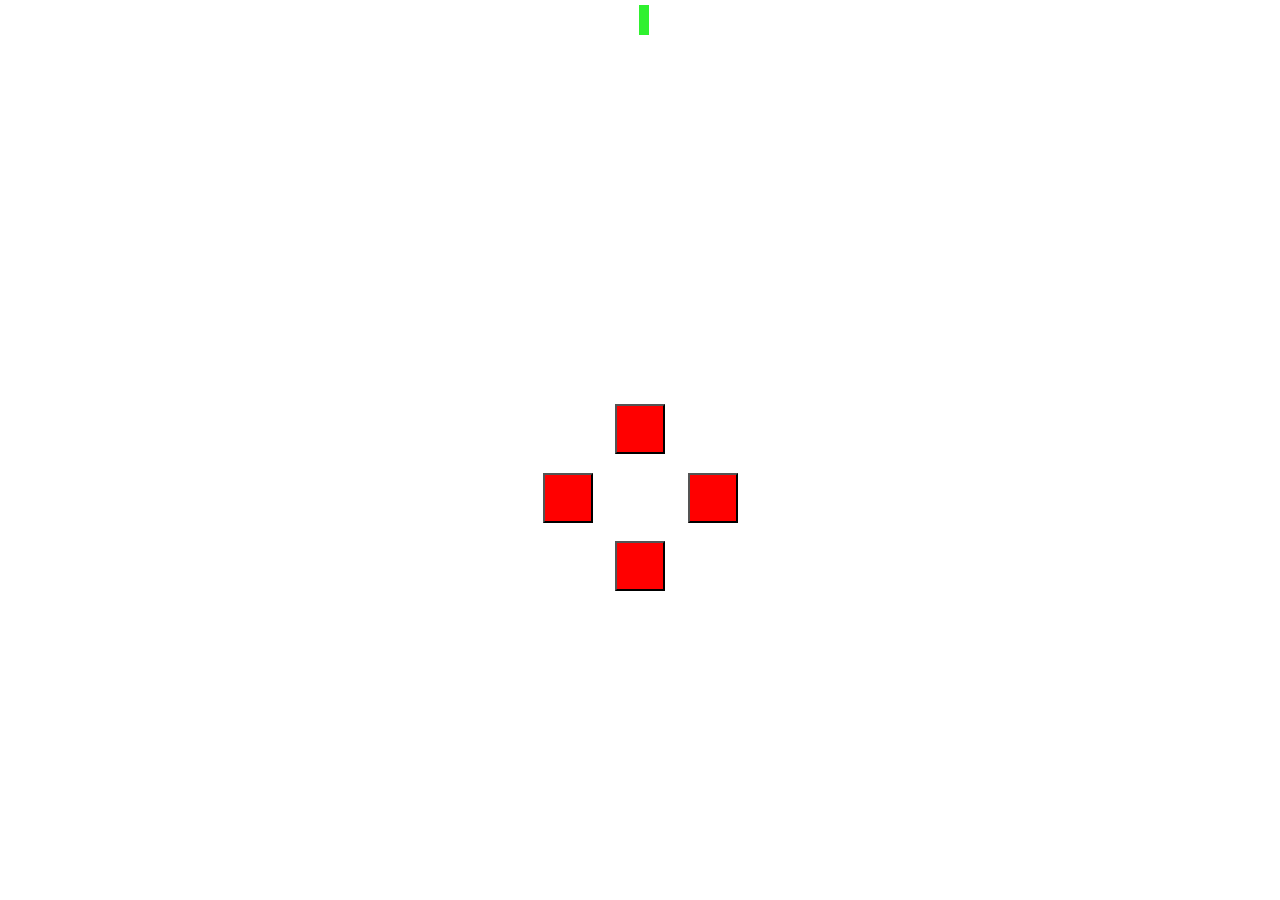
==== index.html @ 6e8c5d1a "Update index.html" ====
<!DOCTYPE html>
<html>
  <head>
    <title>
      game_art
    </title>
  <link rel="stylesheet" href="lv1.css">
  </head>
  <body>
  <center>
  <div id="con1">
    <div id="con2">
      <div id="wall1"></div>
      <div id="wall2"></div>
      <div id="wall3"></div>
      <div id="wall4"></div>

      <div id="player"></div>
    </div>
  </div>
  <br>
  <br>
  <br>
  <div id="ctrl">
    <button id="t" onclick="t()"></button>
    <br>
    <br>
    <div id="nn">
    <button id="l" onclick="l()"></button>
    <div id="nnn"></div>
    <button id="r" onclick="r()"></button>
    </div>
    <br>
    <button id="d" onclick="d()"></button>
  </div>
  </center>
  
<script src="function.js"></script>
<script src="lv1.js"></script>
  </body>
</html>
---- lv1.css ----
body{
  margin: 0;
  padding: 0;
}
#nano{
  position: absolute;
  left: 60px;
  width: 20px;
  height: 20px;
  background: red;
}#con1{
  top: 5px;
  background-image: url('https://i.ibb.co/TtvTZDP/p1.jpg');
  background-size: 350px 350px;
  width: 350px;
  height: 350px;
  position: relative;
}#con2{
  width: 2px;
  height: 350px;
  position: relative;
}
#wall1{
  position: absolute;
  background: #e7414161;
  width: 95px;
  height: 145px;
  left: 80px;
}#t,#l,#r,#d,#nnn{
  width: 50px;
  height: 50px;
  background: red;
}#nnn{
  background: #00000000;
}#nn{
  display: flex;
  width: 195px;
  justify-content: space-between;
}


#player{
  width: 10px;
  height: 30px;
  background: #2ff12f;
  position: absolute;
}
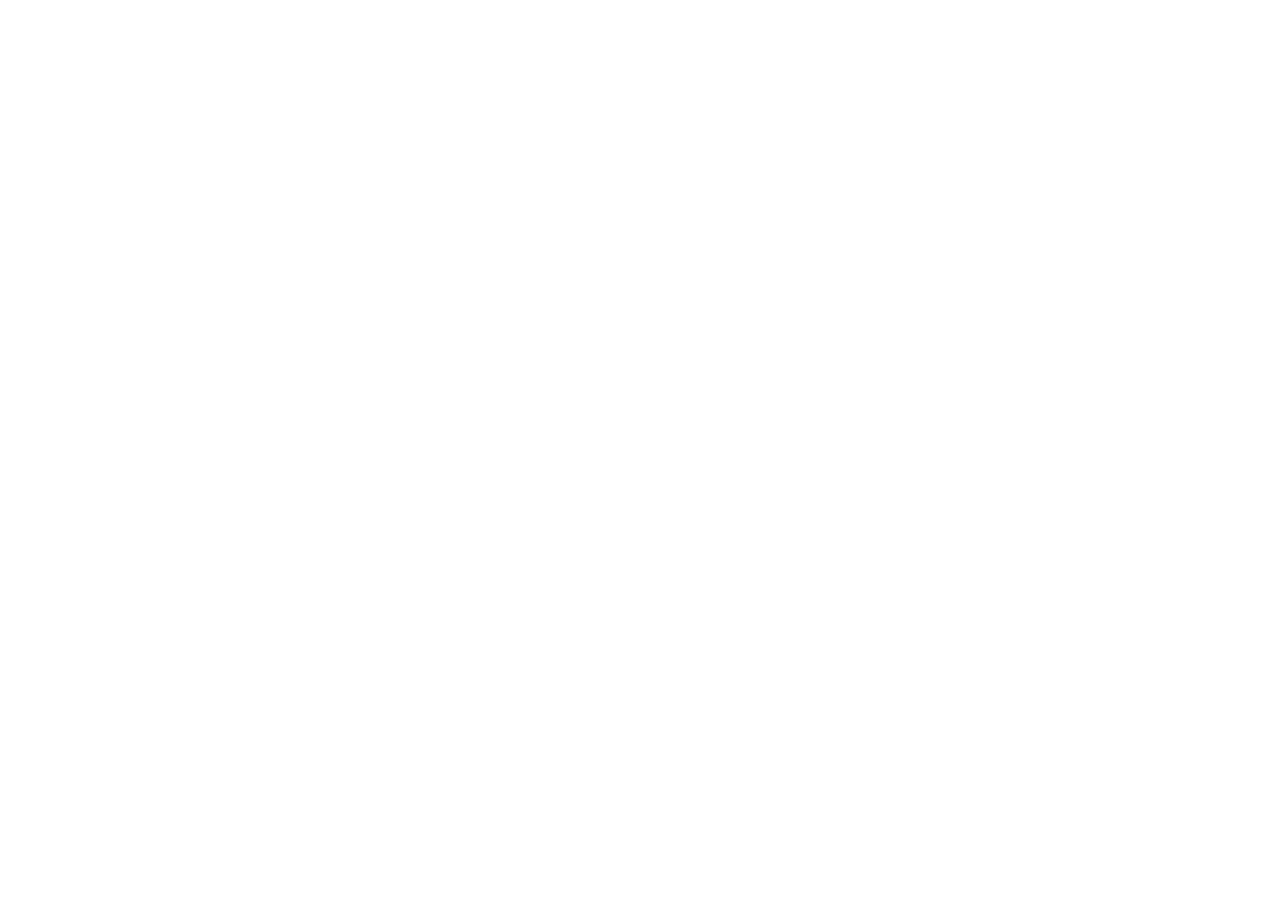
==== commit ca863d30: "Add files via upload" ====
--- a/index.html
+++ b/index.html
@@ -4,7 +4,7 @@
     <title>
       game_art
     </title>
-  <link rel="stylesheet" href="lv1.css">
+  <link rel="stylesheet" href="css/lv1.css">
   </head>
   <body>
   <center>
@@ -14,7 +14,10 @@
       <div id="wall2"></div>
       <div id="wall3"></div>
       <div id="wall4"></div>
-
+      <div id="wall"></div>
+      <div id="wall"></div>
+      <div id="wall"></div>
+      <div id="wall"></div>
       <div id="player"></div>
     </div>
   </div>
@@ -22,20 +25,19 @@
   <br>
   <br>
   <div id="ctrl">
-    <button id="t" onclick="t()"></button>
-    <br>
+    <div id="t" ontouchstart="niii(1)" ontouchend="chan()"></div>
     <br>
     <div id="nn">
-    <button id="l" onclick="l()"></button>
+    <div id="l" ontouchstart="niii(3)" ontouchend="chan()"></div>
     <div id="nnn"></div>
-    <button id="r" onclick="r()"></button>
+    <div id="r" ontouchstart="niii(4)" ontouchend="chan()"></div>
     </div>
     <br>
-    <button id="d" onclick="d()"></button>
+    <div id="d" ontouchstart="niii(2)" ontouchend="chan()"></div>
   </div>
   </center>
   
-<script src="function.js"></script>
-<script src="lv1.js"></script>
+<script src="js/function.js"></script>
+<script src="js/lv1.js"></script>
   </body>
-</html>
+</html>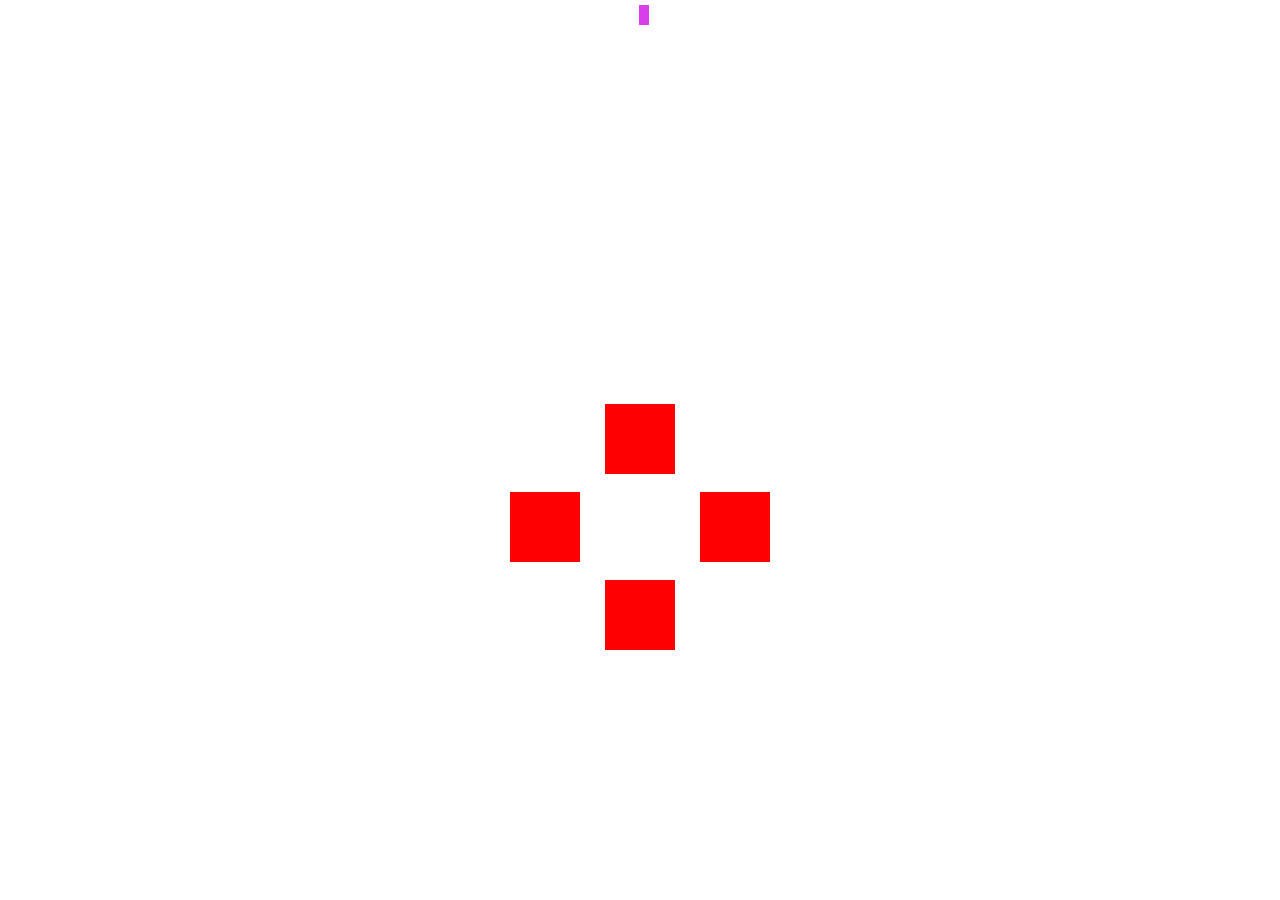
==== commit cc9a510f: "Update index.html" ====
--- a/index.html
+++ b/index.html
@@ -4,7 +4,7 @@
     <title>
       game_art
     </title>
-  <link rel="stylesheet" href="css/lv1.css">
+  <link rel="stylesheet" href="lv1.css">
   </head>
   <body>
   <center>
@@ -37,7 +37,7 @@
   </div>
   </center>
   
-<script src="js/function.js"></script>
-<script src="js/lv1.js"></script>
+<script src="function.js"></script>
+<script src="lv1.js"></script>
   </body>
-</html>+</html>
--- a/lv1.css
+++ b/lv1.css
@@ -0,0 +1,46 @@
+body{
+  margin: 0;
+  padding: 0;
+}
+#nano{
+  position: absolute;
+  left: 60px;
+  width: 20px;
+  height: 20px;
+  background: red;
+}#con1{
+  top: 5px;
+  background-image: url('https://i.ibb.co/brZpth5/bakaa.jpg');
+  background-size: 350px 350px;
+  width: 350px;
+  height: 350px;
+  position: relative;
+}#con2{
+  width: 2px;
+  height: 350px;
+  position: relative;
+}
+#wall1{
+  position: absolute;
+  background: #e7414161;
+  width: 95px;
+  height: 145px;
+  left: 80px;
+}#t,#l,#r,#d,#nnn{
+  width: 70px;
+  height: 70px;
+  background: red;
+}#nnn{
+  background: white;
+}#nn{
+  display: flex;
+  width: 260px;
+  justify-content: space-between;
+}
+#player{
+  width: 10px;
+  height: 20px;
+  position: absolute;
+  z-index: 3;
+  background: #da3eea;
+}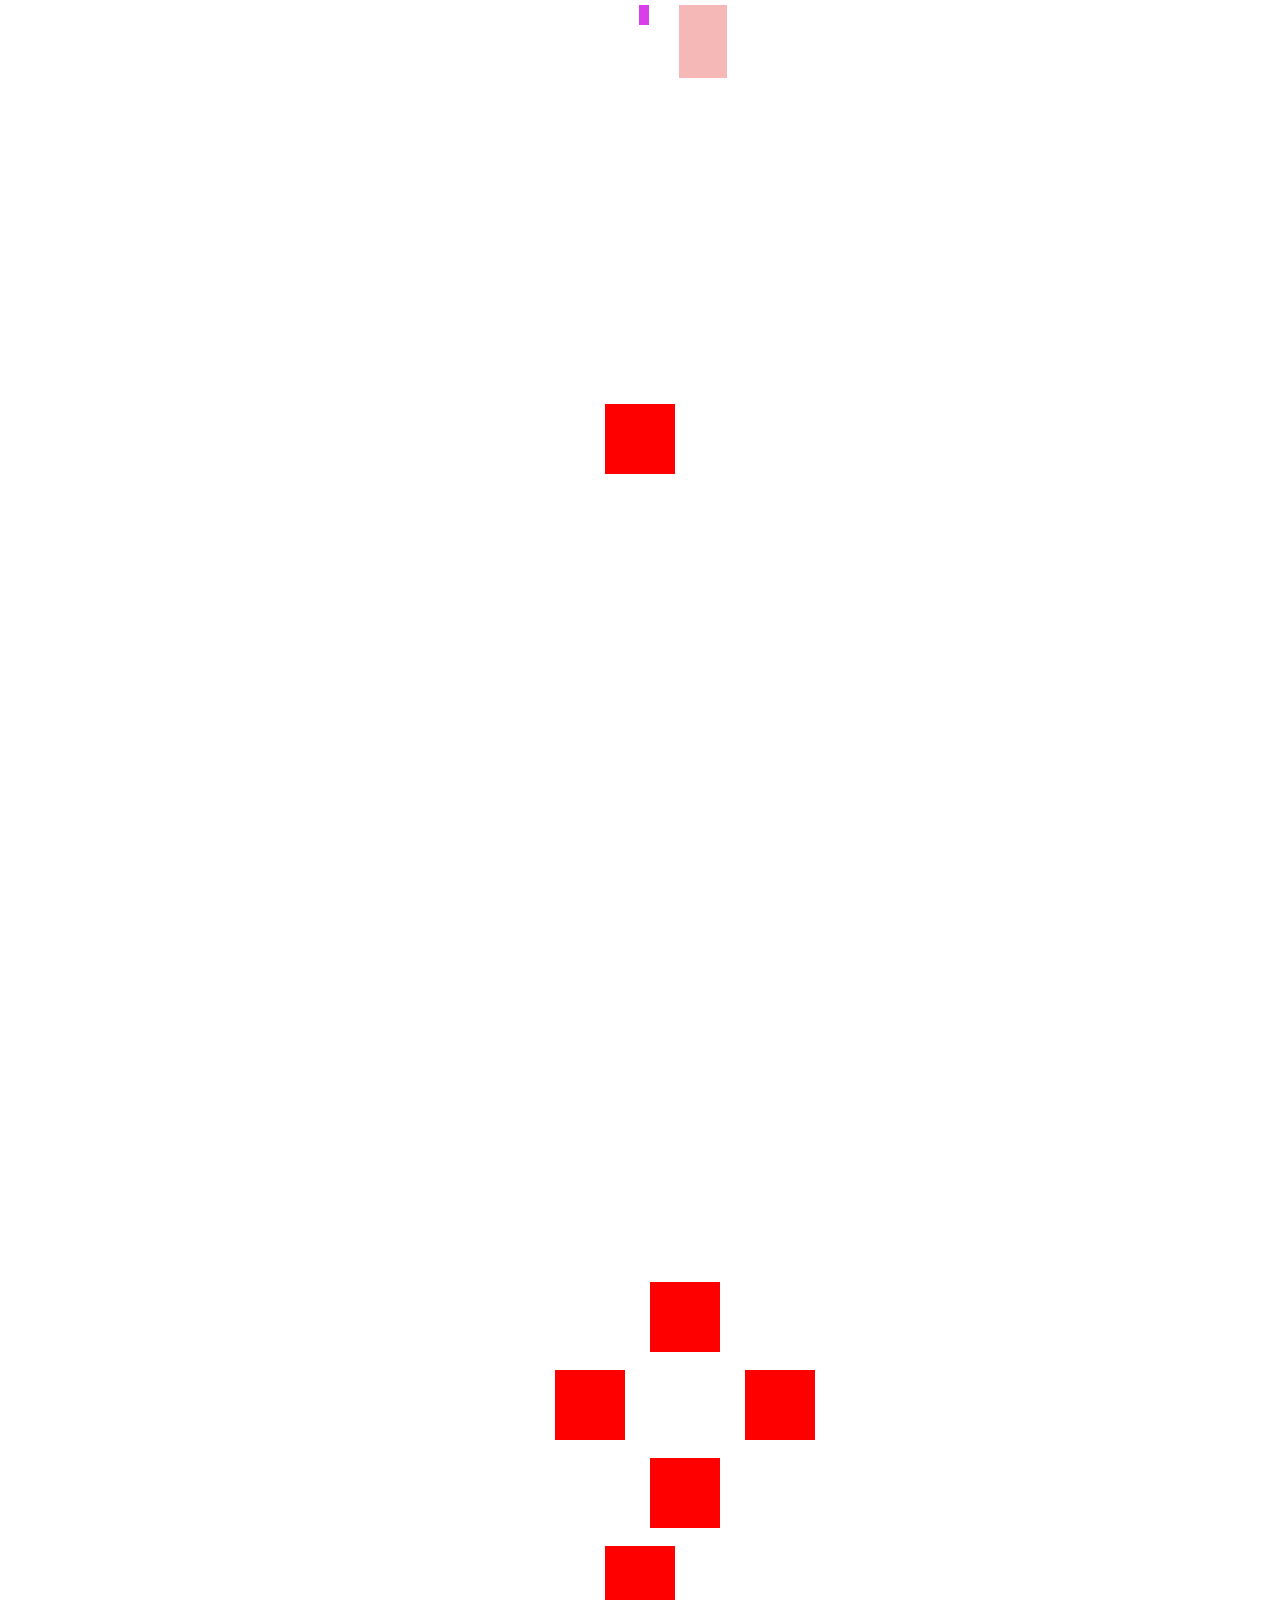
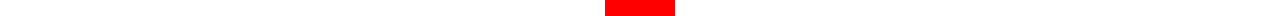
==== commit 02622d77: "Hhh" ====
--- a/index.html
+++ b/index.html
@@ -27,7 +27,98 @@
   <div id="ctrl">
     <div id="t" ontouchstart="niii(1)" ontouchend="chan()"></div>
     <br>
-    <div id="nn">
+    <div id="nn"><!DOCTYPE html>
+<html>
+  <head>
+    <title>
+      game_art
+    </title>
+  <link rel="stylesheet" href="css/lv1.css">
+  </head>
+  <body>
+  <center>
+  
+  <nav id="con">
+    <nav id="con1">
+      <div id="w1"></div>
+      <div id="w2"></div>
+      <div id="w3"></div>
+      <div id="w4"></div>
+      <div id="w5"></div>
+      <div id="w6"></div>
+      <div id="w7"></div>
+      <div id="w8"></div>
+      <div id="w9"></div>
+      <div id="w10"></div>
+      <div id="w11"></div>
+      <div id="w12"></div>
+      <div id="w13"></div>
+      <div id="w14"></div>
+      <div id="w15"></div>
+      <div id="w16"></div>
+      <div id="w17"></div>
+      <div id="w18"></div>
+      <div id="w19"></div>
+      <div id="w20"></div>
+      <div id="w21"></div>
+      <div id="w22"></div>
+      <div id="w23"></div>
+      <div id="w24"></div>
+      <div id="w25"></div>
+      <div id="w26"></div>
+      <div id="w27"></div>
+      <div id="w28"></div>
+      <div id="w29"></div>
+      <div id="w30"></div>
+      <div id="w31"></div>
+      <div id="w32"></div>
+      
+      
+      <div id="w33"></div>
+      <div id="w34"></div>
+      <div id="w35"></div>
+      <div id="w36"></div>
+      <div id="w37"></div>
+      <div id="w38"></div>
+      <div id="w39"></div>
+      <div id="w40"></div>
+      <div id="w41"></div>
+      <div id="w42"></div>
+      <div id="w43"></div>
+      <div id="w44"></div>
+      <div id="w45"></div>
+      <div id="win"></div>
+
+      <nav id="p"></nav>
+     
+    </nav>
+    <nav id="con2">
+      
+    </nav>
+  </nav>
+  <br>
+  <br>
+  <br>
+  <br>
+  <br>
+  <nav id="ctrl">
+    <nav id="t" ontouchstart="niii(1)" ontouchend="chan()"></nav>
+    <br>
+    <nav id="nn">
+    <nav id="l" ontouchstart="niii(4)" ontouchend="chan()"></nav>
+    <nav id="nnn"></nav>
+    <div id="r" ontouchstart="niii(3)" ontouchend="chan()"></div>
+    </nav>
+    <br>
+    <nav id="d" ontouchstart="niii(2)" ontouchend="chan()"></nav>
+  </nav>
+  </center>
+  
+<meta name="viewport" content="width=1024">
+<script src="function.js"></script>
+<script src="lv2.js"></script>
+  </body>
+</html>
     <div id="l" ontouchstart="niii(3)" ontouchend="chan()"></div>
     <div id="nnn"></div>
     <div id="r" ontouchstart="niii(4)" ontouchend="chan()"></div>
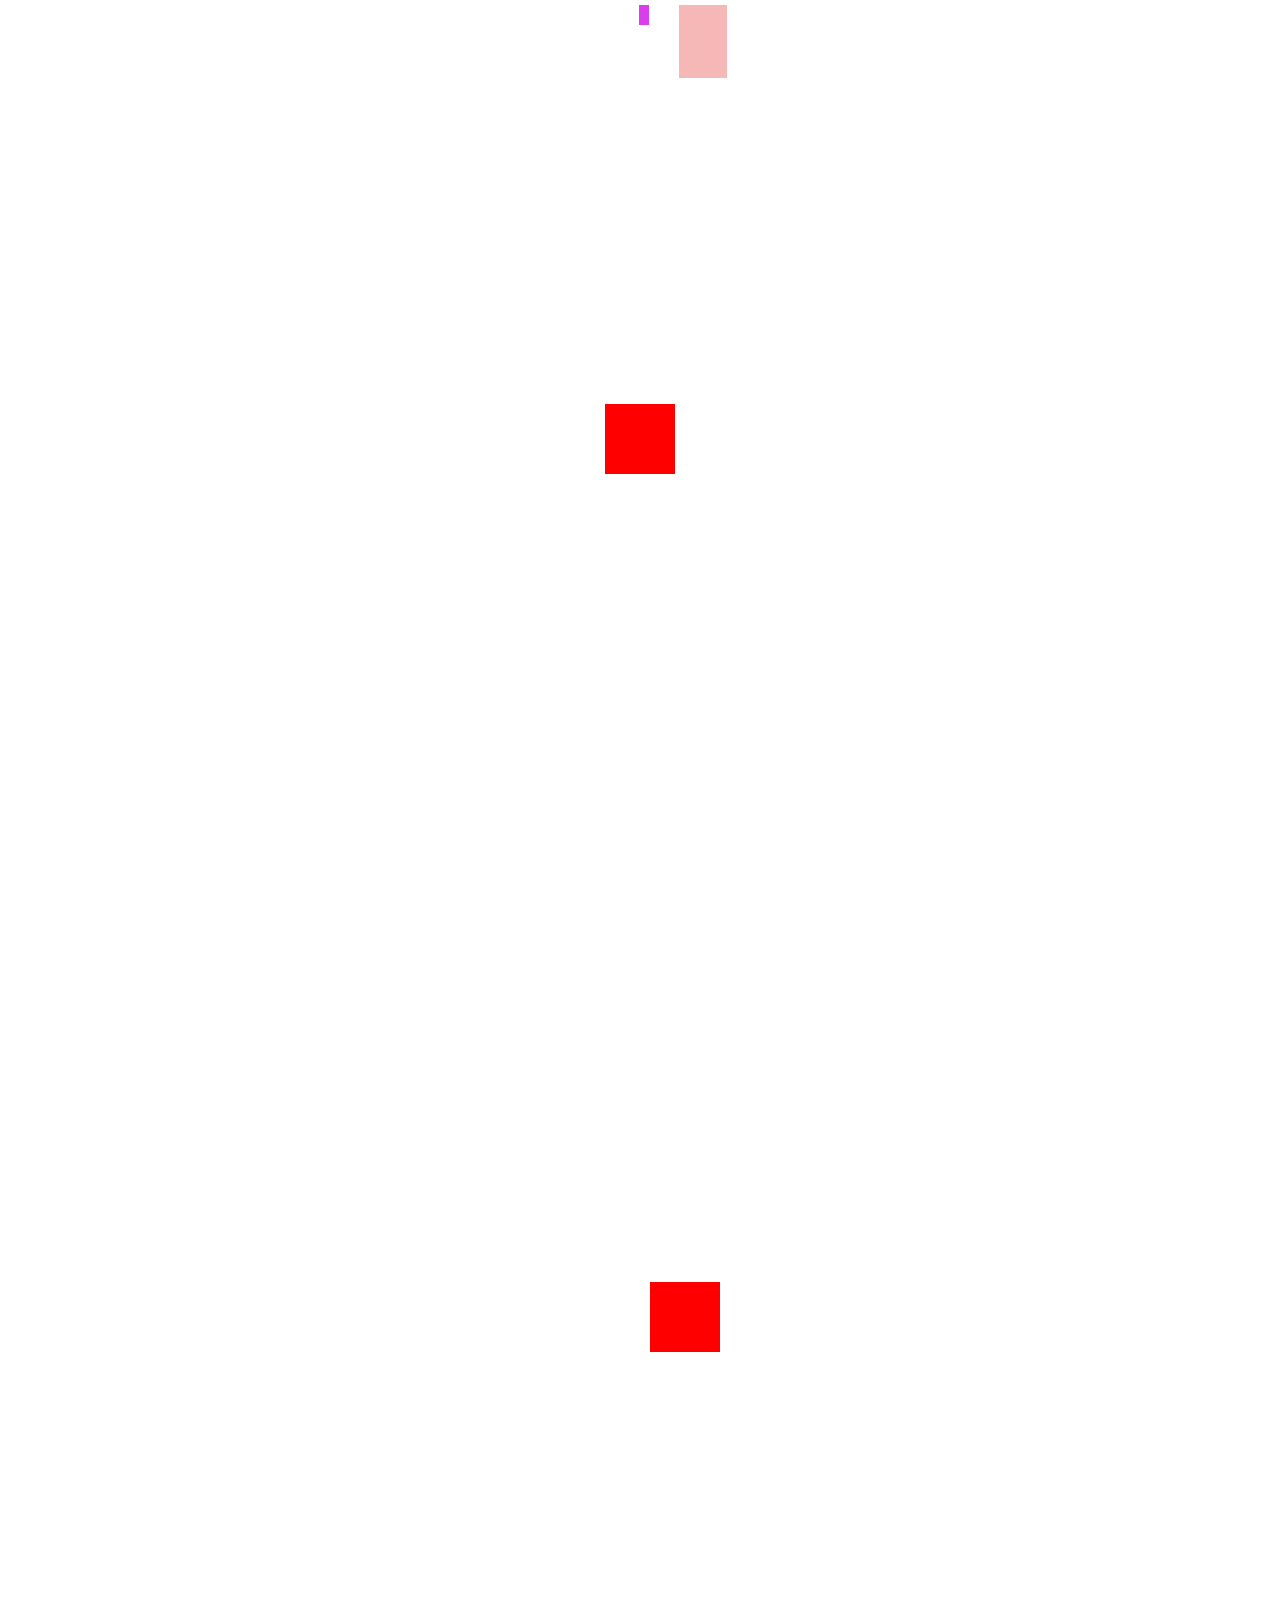
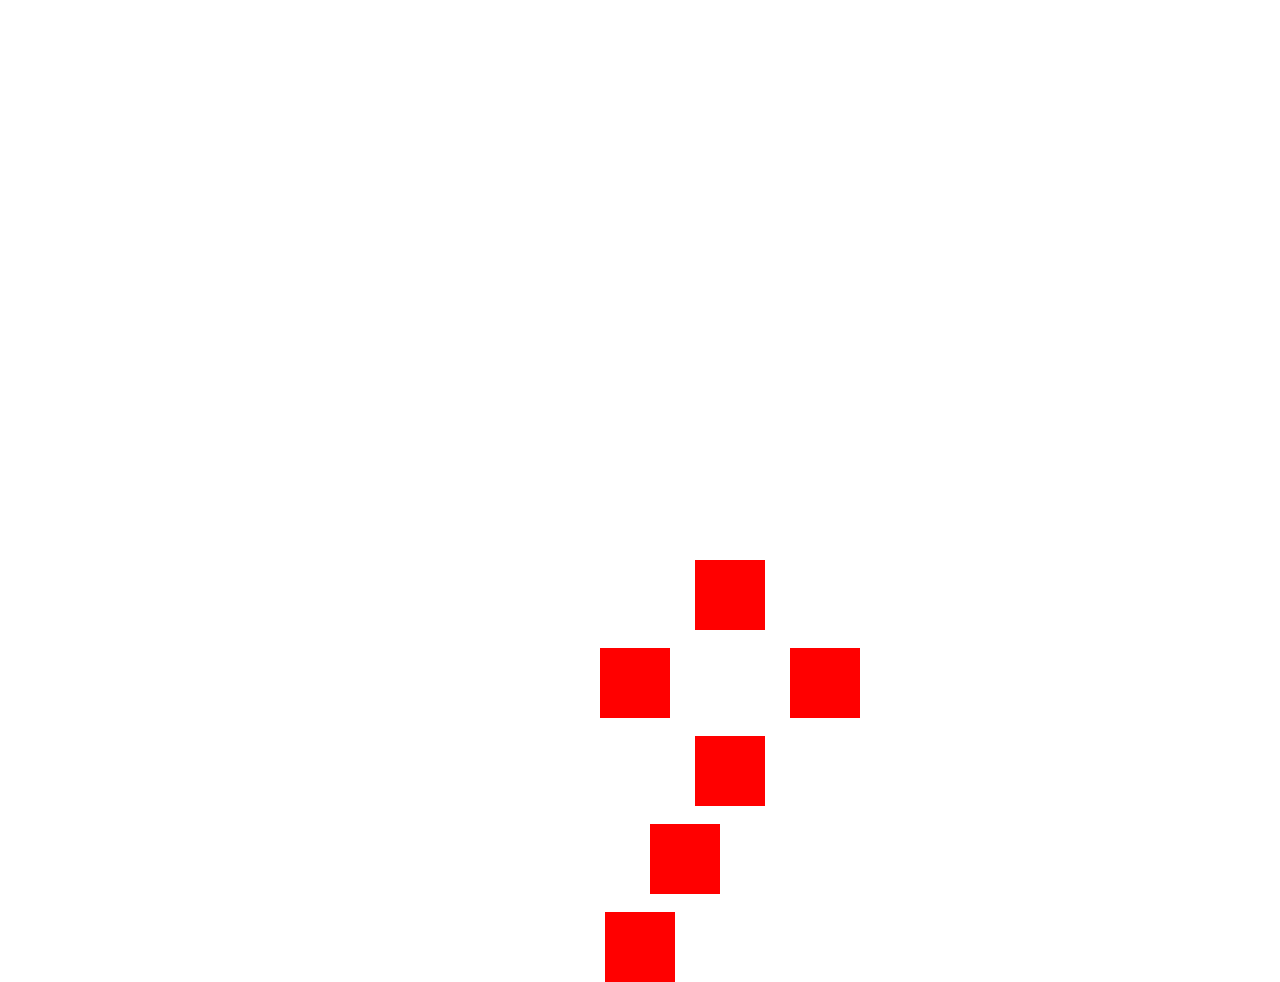
==== commit 6605dbe8: "Update index.html" ====
--- a/index.html
+++ b/index.html
@@ -106,7 +106,98 @@
     <br>
     <nav id="nn">
     <nav id="l" ontouchstart="niii(4)" ontouchend="chan()"></nav>
+    <nav id="nnn"></nav><!DOCTYPE html>
+<html>
+  <head>
+    <title>
+      game_art
+    </title>
+  <link rel="stylesheet" href="css/lv1.css">
+  </head>
+  <body>
+  <center>
+  
+  <nav id="con">
+    <nav id="con1">
+      <div id="w1"></div>
+      <div id="w2"></div>
+      <div id="w3"></div>
+      <div id="w4"></div>
+      <div id="w5"></div>
+      <div id="w6"></div>
+      <div id="w7"></div>
+      <div id="w8"></div>
+      <div id="w9"></div>
+      <div id="w10"></div>
+      <div id="w11"></div>
+      <div id="w12"></div>
+      <div id="w13"></div>
+      <div id="w14"></div>
+      <div id="w15"></div>
+      <div id="w16"></div>
+      <div id="w17"></div>
+      <div id="w18"></div>
+      <div id="w19"></div>
+      <div id="w20"></div>
+      <div id="w21"></div>
+      <div id="w22"></div>
+      <div id="w23"></div>
+      <div id="w24"></div>
+      <div id="w25"></div>
+      <div id="w26"></div>
+      <div id="w27"></div>
+      <div id="w28"></div>
+      <div id="w29"></div>
+      <div id="w30"></div>
+      <div id="w31"></div>
+      <div id="w32"></div>
+      
+      
+      <div id="w33"></div>
+      <div id="w34"></div>
+      <div id="w35"></div>
+      <div id="w36"></div>
+      <div id="w37"></div>
+      <div id="w38"></div>
+      <div id="w39"></div>
+      <div id="w40"></div>
+      <div id="w41"></div>
+      <div id="w42"></div>
+      <div id="w43"></div>
+      <div id="w44"></div>
+      <div id="w45"></div>
+      <div id="win"></div>
+
+      <nav id="p"></nav>
+     
+    </nav>
+    <nav id="con2">
+      
+    </nav>
+  </nav>
+  <br>
+  <br>
+  <br>
+  <br>
+  <br>
+  <nav id="ctrl">
+    <nav id="t" ontouchstart="niii(1)" ontouchend="chan()"></nav>
+    <br>
+    <nav id="nn">
+    <nav id="l" ontouchstart="niii(4)" ontouchend="chan()"></nav>
     <nav id="nnn"></nav>
+    <div id="r" ontouchstart="niii(3)" ontouchend="chan()"></div>
+    </nav>
+    <br>
+    <nav id="d" ontouchstart="niii(2)" ontouchend="chan()"></nav>
+  </nav>
+  </center>
+  
+<meta name="viewport" content="width=1024">
+<script src="function.js"></script>
+<script src="lv2.js"></script>
+  </body>
+</html>
     <div id="r" ontouchstart="niii(3)" ontouchend="chan()"></div>
     </nav>
     <br>
--- a/lv1.css
+++ b/lv1.css
@@ -27,7 +27,49 @@
   height: 145px;
   left: 80px;
 }#t,#l,#r,#d,#nnn{
-  width: 70px;
+  width: 70px;body{
+  margin: 0;
+  padding: 0;
+}#nano{
+  position: absolute;
+  left: 60px;
+  width: 20px;
+  height: 20px;
+  background: red;
+}#con1{
+  top: 5px;
+  background-image: url('https://i.ibb.co/dbDxYmt/p2.png'); /*url('https://i.ibb.co/brZpth5/bakaa.jpg');*/
+  background-size: 512px 512px;
+  width: 512px;
+  height: 512px;
+  position: relative;
+}#t,#l,#r,#d,#nnn{
+  width: 200px;
+  height: 200px;
+  background: red;
+}#nnn{
+  background: white;
+}#nn{
+  display: flex;
+  width: 700px;
+  justify-content: space-between;
+}#p{
+  width: 15px;
+  height: 25px;
+  position: absolute;
+  background: #1b0cf7;
+  left: 245px;
+  top: 485px;
+}#con2{
+  top: 5px;
+  background-image: url('https://i.ibb.co/xMMHQv6/p3.png');
+  background-size: 512px 512px;
+  width: 512px;
+  height: 512px;
+  position: relative;
+}#con{
+  display: flex;
+}
   height: 70px;
   background: red;
 }#nnn{
@@ -43,4 +85,4 @@
   position: absolute;
   z-index: 3;
   background: #da3eea;
-}+}
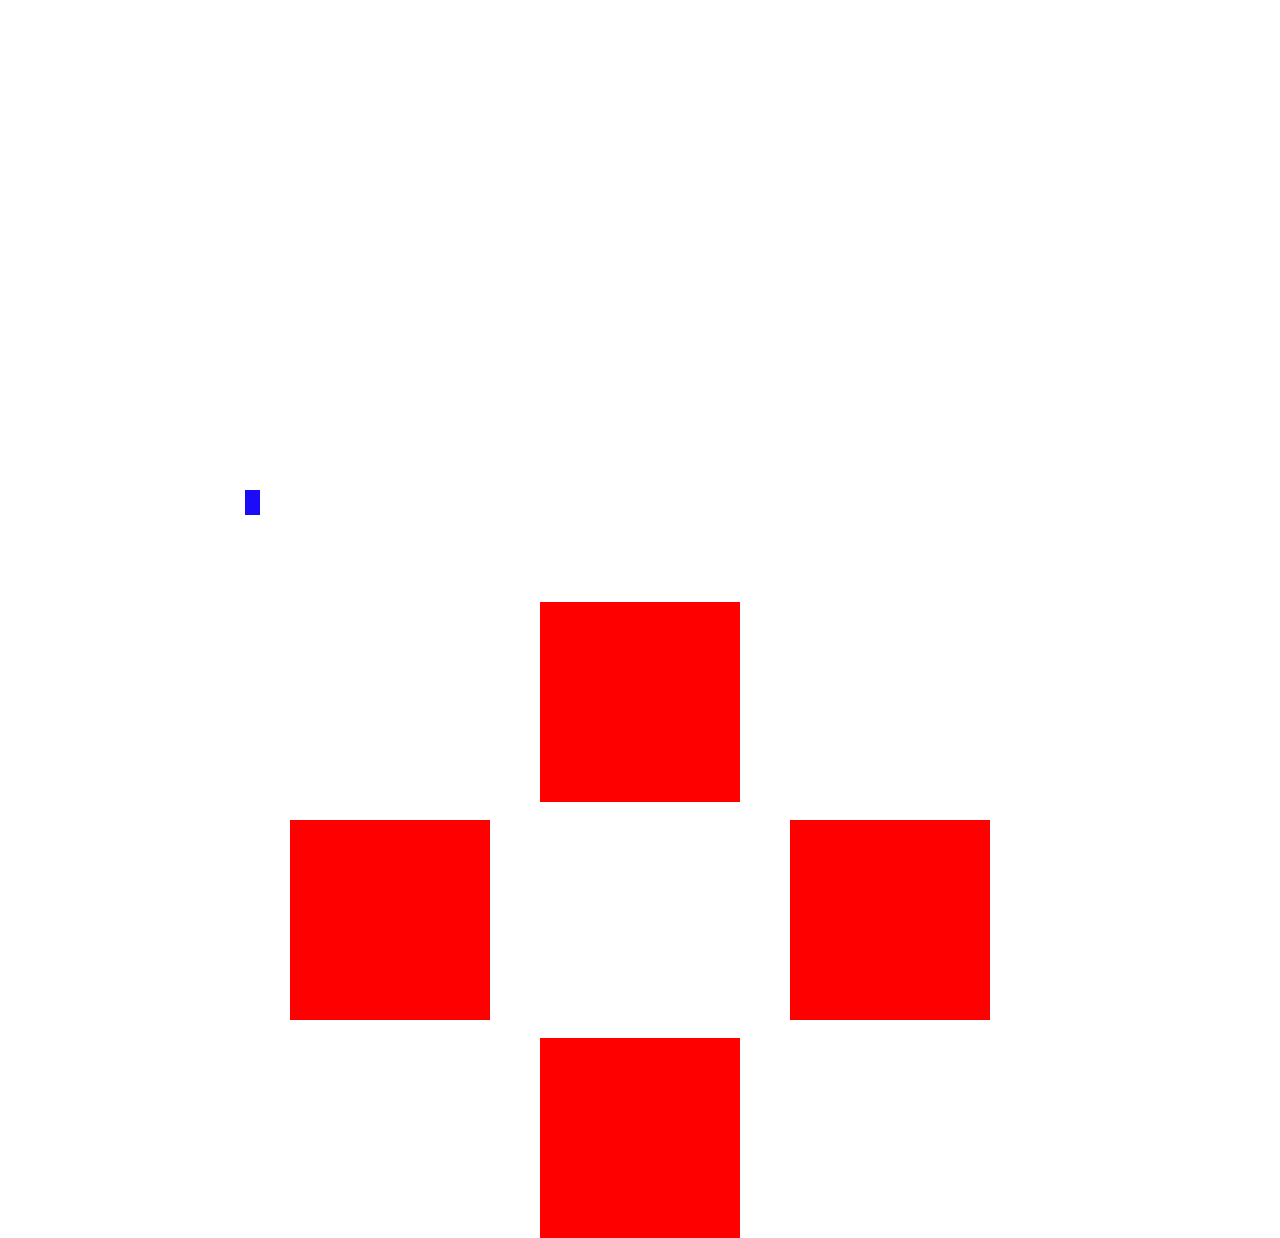
==== commit 54fc7cb2: "Add files via upload" ====
--- a/index.html
+++ b/index.html
@@ -5,114 +5,6 @@
       game_art
     </title>
   <link rel="stylesheet" href="lv1.css">
-  </head>
-  <body>
-  <center>
-  <div id="con1">
-    <div id="con2">
-      <div id="wall1"></div>
-      <div id="wall2"></div>
-      <div id="wall3"></div>
-      <div id="wall4"></div>
-      <div id="wall"></div>
-      <div id="wall"></div>
-      <div id="wall"></div>
-      <div id="wall"></div>
-      <div id="player"></div>
-    </div>
-  </div>
-  <br>
-  <br>
-  <br>
-  <div id="ctrl">
-    <div id="t" ontouchstart="niii(1)" ontouchend="chan()"></div>
-    <br>
-    <div id="nn"><!DOCTYPE html>
-<html>
-  <head>
-    <title>
-      game_art
-    </title>
-  <link rel="stylesheet" href="css/lv1.css">
-  </head>
-  <body>
-  <center>
-  
-  <nav id="con">
-    <nav id="con1">
-      <div id="w1"></div>
-      <div id="w2"></div>
-      <div id="w3"></div>
-      <div id="w4"></div>
-      <div id="w5"></div>
-      <div id="w6"></div>
-      <div id="w7"></div>
-      <div id="w8"></div>
-      <div id="w9"></div>
-      <div id="w10"></div>
-      <div id="w11"></div>
-      <div id="w12"></div>
-      <div id="w13"></div>
-      <div id="w14"></div>
-      <div id="w15"></div>
-      <div id="w16"></div>
-      <div id="w17"></div>
-      <div id="w18"></div>
-      <div id="w19"></div>
-      <div id="w20"></div>
-      <div id="w21"></div>
-      <div id="w22"></div>
-      <div id="w23"></div>
-      <div id="w24"></div>
-      <div id="w25"></div>
-      <div id="w26"></div>
-      <div id="w27"></div>
-      <div id="w28"></div>
-      <div id="w29"></div>
-      <div id="w30"></div>
-      <div id="w31"></div>
-      <div id="w32"></div>
-      
-      
-      <div id="w33"></div>
-      <div id="w34"></div>
-      <div id="w35"></div>
-      <div id="w36"></div>
-      <div id="w37"></div>
-      <div id="w38"></div>
-      <div id="w39"></div>
-      <div id="w40"></div>
-      <div id="w41"></div>
-      <div id="w42"></div>
-      <div id="w43"></div>
-      <div id="w44"></div>
-      <div id="w45"></div>
-      <div id="win"></div>
-
-      <nav id="p"></nav>
-     
-    </nav>
-    <nav id="con2">
-      
-    </nav>
-  </nav>
-  <br>
-  <br>
-  <br>
-  <br>
-  <br>
-  <nav id="ctrl">
-    <nav id="t" ontouchstart="niii(1)" ontouchend="chan()"></nav>
-    <br>
-    <nav id="nn">
-    <nav id="l" ontouchstart="niii(4)" ontouchend="chan()"></nav>
-    <nav id="nnn"></nav><!DOCTYPE html>
-<html>
-  <head>
-    <title>
-      game_art
-    </title>
-  <link rel="stylesheet" href="css/lv1.css">
   </head>
   <body>
   <center>
@@ -197,29 +89,4 @@
 <script src="function.js"></script>
 <script src="lv2.js"></script>
   </body>
-</html>
-    <div id="r" ontouchstart="niii(3)" ontouchend="chan()"></div>
-    </nav>
-    <br>
-    <nav id="d" ontouchstart="niii(2)" ontouchend="chan()"></nav>
-  </nav>
-  </center>
-  
-<meta name="viewport" content="width=1024">
-<script src="function.js"></script>
-<script src="lv2.js"></script>
-  </body>
-</html>
-    <div id="l" ontouchstart="niii(3)" ontouchend="chan()"></div>
-    <div id="nnn"></div>
-    <div id="r" ontouchstart="niii(4)" ontouchend="chan()"></div>
-    </div>
-    <br>
-    <div id="d" ontouchstart="niii(2)" ontouchend="chan()"></div>
-  </div>
-  </center>
-  
-<script src="function.js"></script>
-<script src="lv1.js"></script>
-  </body>
-</html>
+</html>--- a/lv1.css
+++ b/lv1.css
@@ -1,33 +1,4 @@
 body{
-  margin: 0;
-  padding: 0;
-}
-#nano{
-  position: absolute;
-  left: 60px;
-  width: 20px;
-  height: 20px;
-  background: red;
-}#con1{
-  top: 5px;
-  background-image: url('https://i.ibb.co/brZpth5/bakaa.jpg');
-  background-size: 350px 350px;
-  width: 350px;
-  height: 350px;
-  position: relative;
-}#con2{
-  width: 2px;
-  height: 350px;
-  position: relative;
-}
-#wall1{
-  position: absolute;
-  background: #e7414161;
-  width: 95px;
-  height: 145px;
-  left: 80px;
-}#t,#l,#r,#d,#nnn{
-  width: 70px;body{
   margin: 0;
   padding: 0;
 }#nano{
@@ -69,20 +40,4 @@
   position: relative;
 }#con{
   display: flex;
-}
-  height: 70px;
-  background: red;
-}#nnn{
-  background: white;
-}#nn{
-  display: flex;
-  width: 260px;
-  justify-content: space-between;
-}
-#player{
-  width: 10px;
-  height: 20px;
-  position: absolute;
-  z-index: 3;
-  background: #da3eea;
-}
+}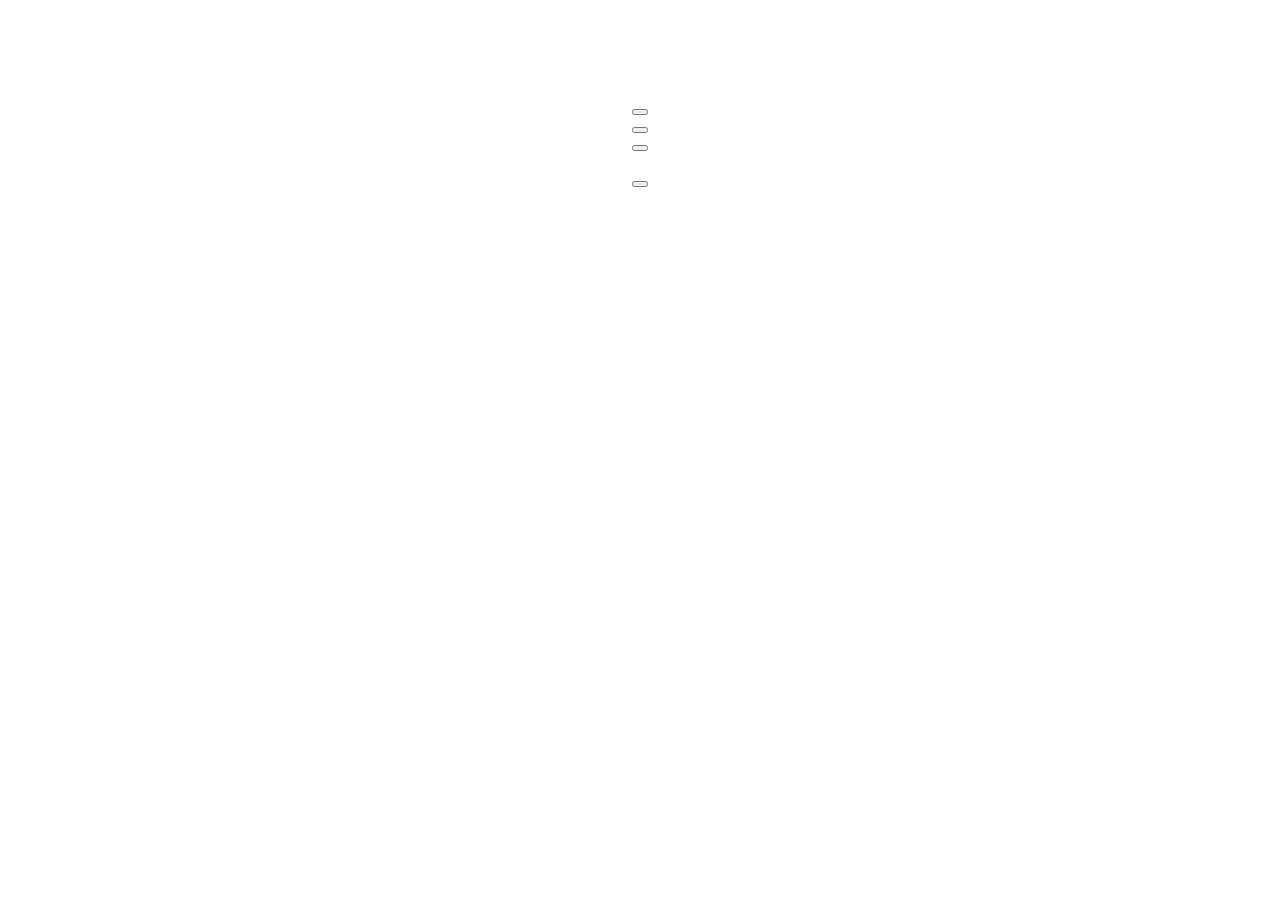
==== commit 76a5dfc2: "Add files via upload" ====
--- a/index.html
+++ b/index.html
@@ -4,7 +4,7 @@
     <title>
       game_art
     </title>
-  <link rel="stylesheet" href="lv1.css">
+  <link rel="stylesheet" href="css/lv1.css">
   </head>
   <body>
   <center>
@@ -73,15 +73,15 @@
   <br>
   <br>
   <nav id="ctrl">
-    <nav id="t" ontouchstart="niii(1)" ontouchend="chan()"></nav>
+    <button id="t" ontouchstart="niii(1)" ontouchend="chan()"></button>
     <br>
     <nav id="nn">
-    <nav id="l" ontouchstart="niii(4)" ontouchend="chan()"></nav>
+    <button id="l" ontouchstart="niii(4)" ontouchend="chan()"></button>
     <nav id="nnn"></nav>
-    <div id="r" ontouchstart="niii(3)" ontouchend="chan()"></div>
+    <button id="r" ontouchstart="niii(3)" ontouchend="chan()"></button>
     </nav>
     <br>
-    <nav id="d" ontouchstart="niii(2)" ontouchend="chan()"></nav>
+    <button id="d" ontouchstart="niii(2)" ontouchend="chan()"></button>
   </nav>
   </center>
   
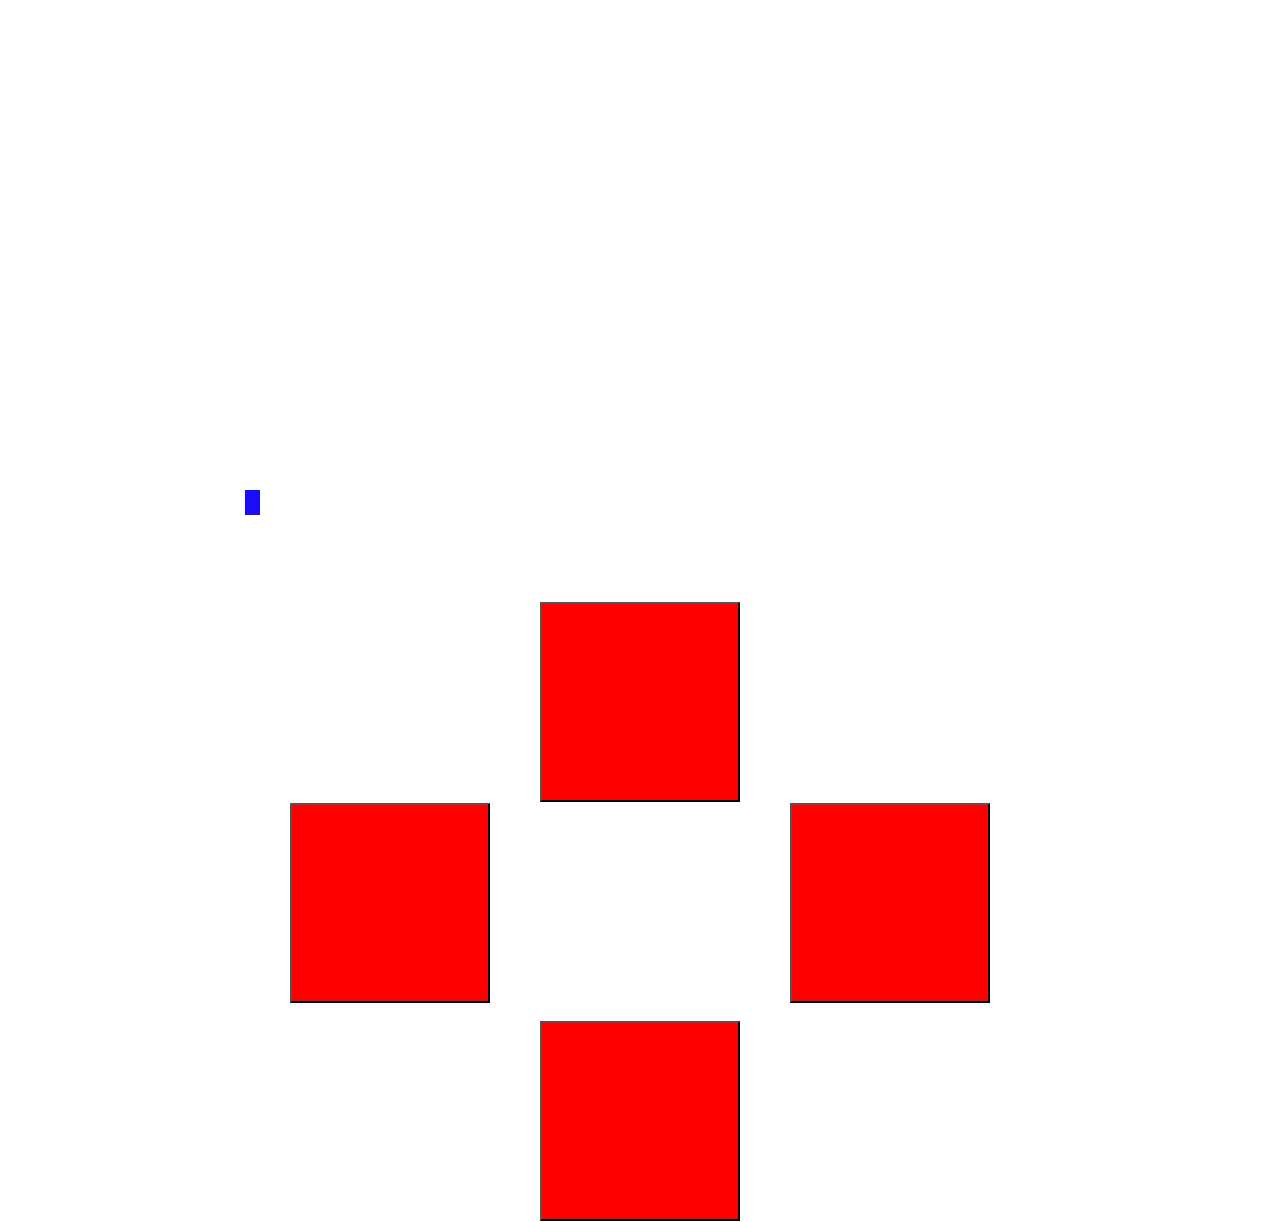
==== commit 99840645: "Add files via upload" ====
--- a/index.html
+++ b/index.html
@@ -4,7 +4,51 @@
     <title>
       game_art
     </title>
-  <link rel="stylesheet" href="css/lv1.css">
+   <style>
+     body{
+  margin: 0;
+  padding: 0;
+}#nano{
+  position: absolute;
+  left: 60px;
+  width: 20px;
+  height: 20px;
+  background: red;
+}#con1{
+  top: 5px;
+  background-image: url('https://i.ibb.co/dbDxYmt/p2.png'); /*url('https://i.ibb.co/brZpth5/bakaa.jpg');*/
+  background-size: 512px 512px;
+  width: 512px;
+  height: 512px;
+  position: relative;
+}#t,#l,#r,#d,#nnn{
+  width: 200px;
+  height: 200px;
+  background: red;
+}#nnn{
+  background: white;
+}#nn{
+  display: flex;
+  width: 700px;
+  justify-content: space-between;
+}#p{
+  width: 15px;
+  height: 25px;
+  position: absolute;
+  background: #1b0cf7;
+  left: 245px;
+  top: 485px;
+}#con2{
+  top: 5px;
+  background-image: url('https://i.ibb.co/xMMHQv6/p3.png');
+  background-size: 512px 512px;
+  width: 512px;
+  height: 512px;
+  position: relative;
+}#con{
+  display: flex;
+}
+   </style>
   </head>
   <body>
   <center>
@@ -86,7 +130,250 @@
   </center>
   
 <meta name="viewport" content="width=1024">
-<script src="function.js"></script>
-<script src="lv2.js"></script>
+<script>
+// DOM function
+doc=(a)=>document.getElementById(a);
+
+// mengedit tembok function
+wal=(a,b,c,d,e)=>{
+  doc(a).style.position="absolute";
+  doc(a).style.width=(b/2)+"px";
+  doc(a).style.height=(c/2)+"px";
+  doc(a).style.left=(d/2)+"px";
+  doc(a).style.top=(e/2)+"px";
+};
+
+// batasan antara player dengan tembok (agar tidak
+// tembus masuk ke tembok) function
+block=(object,player)=>{
+  var bool;
+  var p = doc(player);
+  var o = doc(object);
+  var pl = p.offsetLeft;
+  var pt = p.offsetTop;
+  var ph = p.offsetHeight;
+  var pw = p.offsetWidth;
+  var ol = o.offsetLeft;
+  var ot = o.offsetTop;
+  var oh = o.offsetHeight;
+  var ow = o.offsetWidth;
+  if((pt+ph)>(ot-1)&&pt<(ot+oh)&&(pl+pw)>ol&&pl<(ol+ow)){
+    bool = 1;
+  }else if((pt+ph)>ot&&pt<(ot+(oh+1))&&(pl+pw)>ol&&pl<(ol+ow)){
+    bool = 2;
+  }else if((pt+ph)>ot&&pt<(ot+oh)&&(pl+pw)>(ol-1)&&pl<(ol+ow)){
+    bool = 3;
+  }else if((pt+ph)>ot&&pt<(ot+oh)&&(pl+pw)>ol&&pl<(ol+(ow+1))){
+    bool = 4;
+  }else{
+    bool = 10;
+  }
+  return bool;
+};
+b_arena=(A,P)=>{
+  var bool;
+  var p = doc(P);
+  var o = doc(A);
+  var pl = p.offsetLeft;
+  var pt = p.offsetTop;
+  var ph = p.offsetHeight;
+  var pw = p.offsetWidth;
+  var ol = o.offsetLeft;
+  var ot = o.offsetTop;
+  var oh = o.offsetHeight;
+  var ow = o.offsetWidth;
+  if(pt<(ot-ot)){
+    bool = 2;
+  }else if((pt+ph)>((ot-ot)+oh)){
+    bool = 1;
+  }else if(pl<(ol-ol)){
+    bool = 4;
+  }else if((pl+pw)>((ol-ol)+ow)){
+    bool = 3;
+  }else{
+    bool = 10;
+  }
+  return bool;
+};
+wal("w1",290,14,78,85);
+wal("w2",390,14,450,85);
+wal("w3",108,14,915,85);
+wal("w4",622,14,0,171);
+wal("w5",240,14,704,171);
+wal("w6",468,14,73,258);
+wal("w7",150,14,610,258);
+wal("w21",170,14,850,258);
+wal("w8",444,14,0,344);
+wal("w9",144,14,527,344);
+wal("w10",200,14,750,344);
+wal("w11",168,14,0,422);
+wal("w12",780,14,243,422);
+wal("w13",74,14,0,508);
+wal("w14",89,14,160,508);
+wal("w15",265,14,427,508);
+wal("w16",154,14,779,508);
+wal("w17",89,14,77,592);
+wal("w18",185,14,252,592);
+wal("w19",169,14,620,592);
+wal("w20",145,14,878,592);
+wal("w22",125,14,0,682);
+wal("w23",125,14,207,682);
+wal("w24",165,14,430,682);
+wal("w25",160,14,780,682);
+wal("w26",135,14,80,760);
+wal("w27",510,14,315,760);
+wal("w28",98,14,925,760);
+wal("w28",98,14,925,760);
+wal("w29",120,14,0,845);
+wal("w30",375,14,220,845);
+wal("w31",230,14,688,845);
+
+
+wal("w32",14,97,208,0);
+wal("w33",14,97,450,0);
+wal("w34",14,97,826,85);
+wal("w35",14,97,257,171);
+wal("w36",14,97,609,171);
+wal("w37",14,97,527,258);
+wal("w38",14,97,748,258);
+wal("w39",14,182,154,422);
+wal("w40",14,182,518,422);
+wal("w41",14,260,779,422);
+wal("w42",14,186,320,508);
+wal("w43",14,90,204,682);
+wal("w44",14,178,683,682);
+wal("w45",14,97,312,760);
+wal("win",130,97,470,0);
+
+
+/*
+
+1 = [object]
+2 = [width]
+3 = [height]
+4 = [left]
+5 = [top]
+
+*/
+
+var plyr = doc("p");
+
+  var pt = plyr.offsetTop;
+  var pl = plyr.offsetLeft;
+  
+  var t = [];
+  
+  setInterval(()=>{
+    
+  var k = parseInt(Math.random()*50)+1;
+  console.log(k);
+    
+    var w = [];
+    
+    //var x = dom("v");
+    //x.style.backgroundColor="red";
+    
+    var hh = 1;
+    
+    plyr.style.top=pt+"px";
+    plyr.style.left=pl+"px";
+    
+    
+    w[0] = b_arena("con1","p");
+    w[1] = block("w1","p");
+    w[2] = block("w2","p");
+    w[3] = block("w3","p");
+    w[4] = block("w4","p");
+    w[5] = block("w5","p");
+    w[6] = block("w6","p");
+    w[7] = block("w7","p");
+    w[8] = block("w8","p");
+    w[9] = block("w9","p");
+    w[10] = block("w10","p");
+    w[11] = block("w11","p");
+    w[12] = block("w12","p");
+    w[13] = block("w13","p");
+    w[14] = block("w14","p");
+    w[15] = block("w15","p");
+    w[16] = block("w16","p");
+    w[17] = block("w17","p");
+    w[18] = block("w18","p");
+    w[19] = block("w19","p");
+    w[20] = block("w20","p");
+    w[21] = block("w21","p");
+    w[22] = block("w22","p");
+    w[23] = block("w23","p");
+    w[24] = block("w24","p");
+    w[25] = block("w25","p");
+    w[26] = block("w26","p");
+    w[27] = block("w27","p");
+    w[28] = block("w28","p");
+    w[29] = block("w29","p");
+    w[30] = block("w30","p");
+    w[31] = block("w31","p");
+    w[32] = block("w32","p");
+    w[33] = block("w33","p");
+    w[34] = block("w34","p");
+    w[35] = block("w35","p");
+    w[36] = block("w36","p");
+    w[37] = block("w37","p");
+    w[38] = block("w38","p");
+    w[39] = block("w39","p");
+    w[40] = block("w40","p");
+    w[41] = block("w41","p");
+    w[42] = block("w42","p");
+    w[43] = block("w43","p");
+    w[44] = block("w44","p");
+    w[45] = block("w45","p");
+    w[46] = block("win","p");
+    var a = 1;
+    var b = 2;
+    var c = 3;
+    var d = 4;
+// w[1]==d||w[2]==d||w[3]==d||w[4]==d||w[5]==d||w[6]==d||w[7]==d||w[8]==d||w[9]==d||w[10]==d||w[11]==d||w[12]==d||w[13]==d||w[14]==d||w[15]==d||w[16]==d||w[17]==d||w[18]==d||w[19]==d||w[20]==d||w[21]==d||w[22]==d||w[23]==d||w[24]==d||w[25]==d||w[26]==d||w[27]==d||w[28]==d||w[29]==d||w[30]==d||w[31]==d||w[32]==d||w[33]==d||w[34]==d||w[35]==d||w[36]==d||w[37]==d||w[38]==d||w[39]==d||w[40]==d||w[41]==d||w[42]==d||w[43]==d||w[44]==d||w[45]==d
+//    w[46] = block("win","p");
+    
+    if(t[0]==1){
+      if(w[0]==b||w[1]==b||w[2]==b||w[3]==b||w[4]==b||w[5]==b||w[6]==b||w[7]==b||w[8]==b||w[9]==b||w[10]==b||w[11]==b||w[12]==b||w[13]==b||w[14]==b||w[15]==b||w[16]==b||w[17]==b||w[18]==b||w[19]==b||w[20]==b||w[21]==b||w[22]==b||w[23]==b||w[24]==b||w[25]==b||w[26]==b||w[27]==b||w[28]==b||w[29]==b||w[30]==b||w[31]==b||w[32]==b||w[33]==b||w[34]==b||w[35]==b||w[36]==b||w[37]==b||w[38]==b||w[39]==b||w[40]==b||w[41]==b||w[42]==b||w[43]==b||w[44]==b||w[45]==b){
+        pt = pt;
+      }else{
+        pt=pt-hh;
+      }
+    }else if(t[0]==2){
+      if(w[0]==1||w[1]==a||w[2]==a||w[3]==a||w[4]==a||w[5]==a||w[6]==a||w[7]==a||w[8]==a||w[9]==a||w[10]==a||w[11]==a||w[12]==a||w[13]==a||w[14]==a||w[15]==a||w[16]==a||w[17]==a||w[18]==a||w[19]==a||w[20]==a||w[21]==a||w[22]==a||w[23]==a||w[24]==a||w[25]==a||w[26]==a||w[27]==a||w[28]==a||w[29]==a||w[30]==a||w[31]==a||w[32]==a||w[33]==a||w[34]==a||w[35]==a||w[36]==a||w[37]==a||w[38]==a||w[39]==a||w[40]==a||w[41]==a||w[42]==a||w[43]==a||w[44]==a||w[45]==a){
+        pt = pt;
+      }else{
+        pt=pt+hh;
+      }
+    }else if(t[0]==3){
+      if(w[0]==c||w[1]==c||w[2]==c||w[3]==c||w[4]==c||w[5]==c||w[6]==c||w[7]==c||w[8]==c||w[9]==c||w[10]==c||w[11]==c||w[12]==c||w[13]==c||w[14]==c||w[15]==c||w[16]==c||w[17]==c||w[18]==c||w[19]==c||w[20]==c||w[21]==c||w[22]==c||w[23]==c||w[24]==c||w[25]==c||w[26]==c||w[27]==c||w[28]==c||w[29]==c||w[30]==c||w[31]==c||w[32]==c||w[33]==c||w[34]==c||w[35]==c||w[36]==c||w[37]==c||w[38]==c||w[39]==c||w[40]==c||w[41]==c||w[42]==c||w[43]==c||w[44]==c||w[45]==c){
+        pl = pl;
+      }else{
+        pl=pl+hh;
+      }
+    }else if(t[0]==4){
+      if(w[0]==d||w[1]==d||w[2]==d||w[3]==d||w[4]==d||w[5]==d||w[6]==d||w[7]==d||w[8]==d||w[9]==d||w[10]==d||w[11]==d||w[12]==d||w[13]==d||w[14]==d||w[15]==d||w[16]==d||w[17]==d||w[18]==d||w[19]==d||w[20]==d||w[21]==d||w[22]==d||w[23]==d||w[24]==d||w[25]==d||w[26]==d||w[27]==d||w[28]==d||w[29]==d||w[30]==d||w[31]==d||w[32]==d||w[33]==d||w[34]==d||w[35]==d||w[36]==d||w[37]==d||w[38]==d||w[39]==d||w[40]==d||w[41]==d||w[42]==d||w[43]==d||w[44]==d||w[45]==d){
+        pl = pl;
+      }else{
+        pl=pl-hh;
+      }
+      if(w[46]==d){
+        for (var i = 0; i < Infinity; i++) {
+          alert("selamat anda menang")
+        }
+      }
+    }else{
+      pt = pt;
+      pl = pl;
+    }
+   // console.log(w[0],w[1],w[2],w[3],w[4]);*/
+  },0);
+  niii=(p)=>{
+    t[0]=p;
+  };
+  chan=()=>{
+    t[0]=0;
+  };
+</script>
   </body>
 </html>